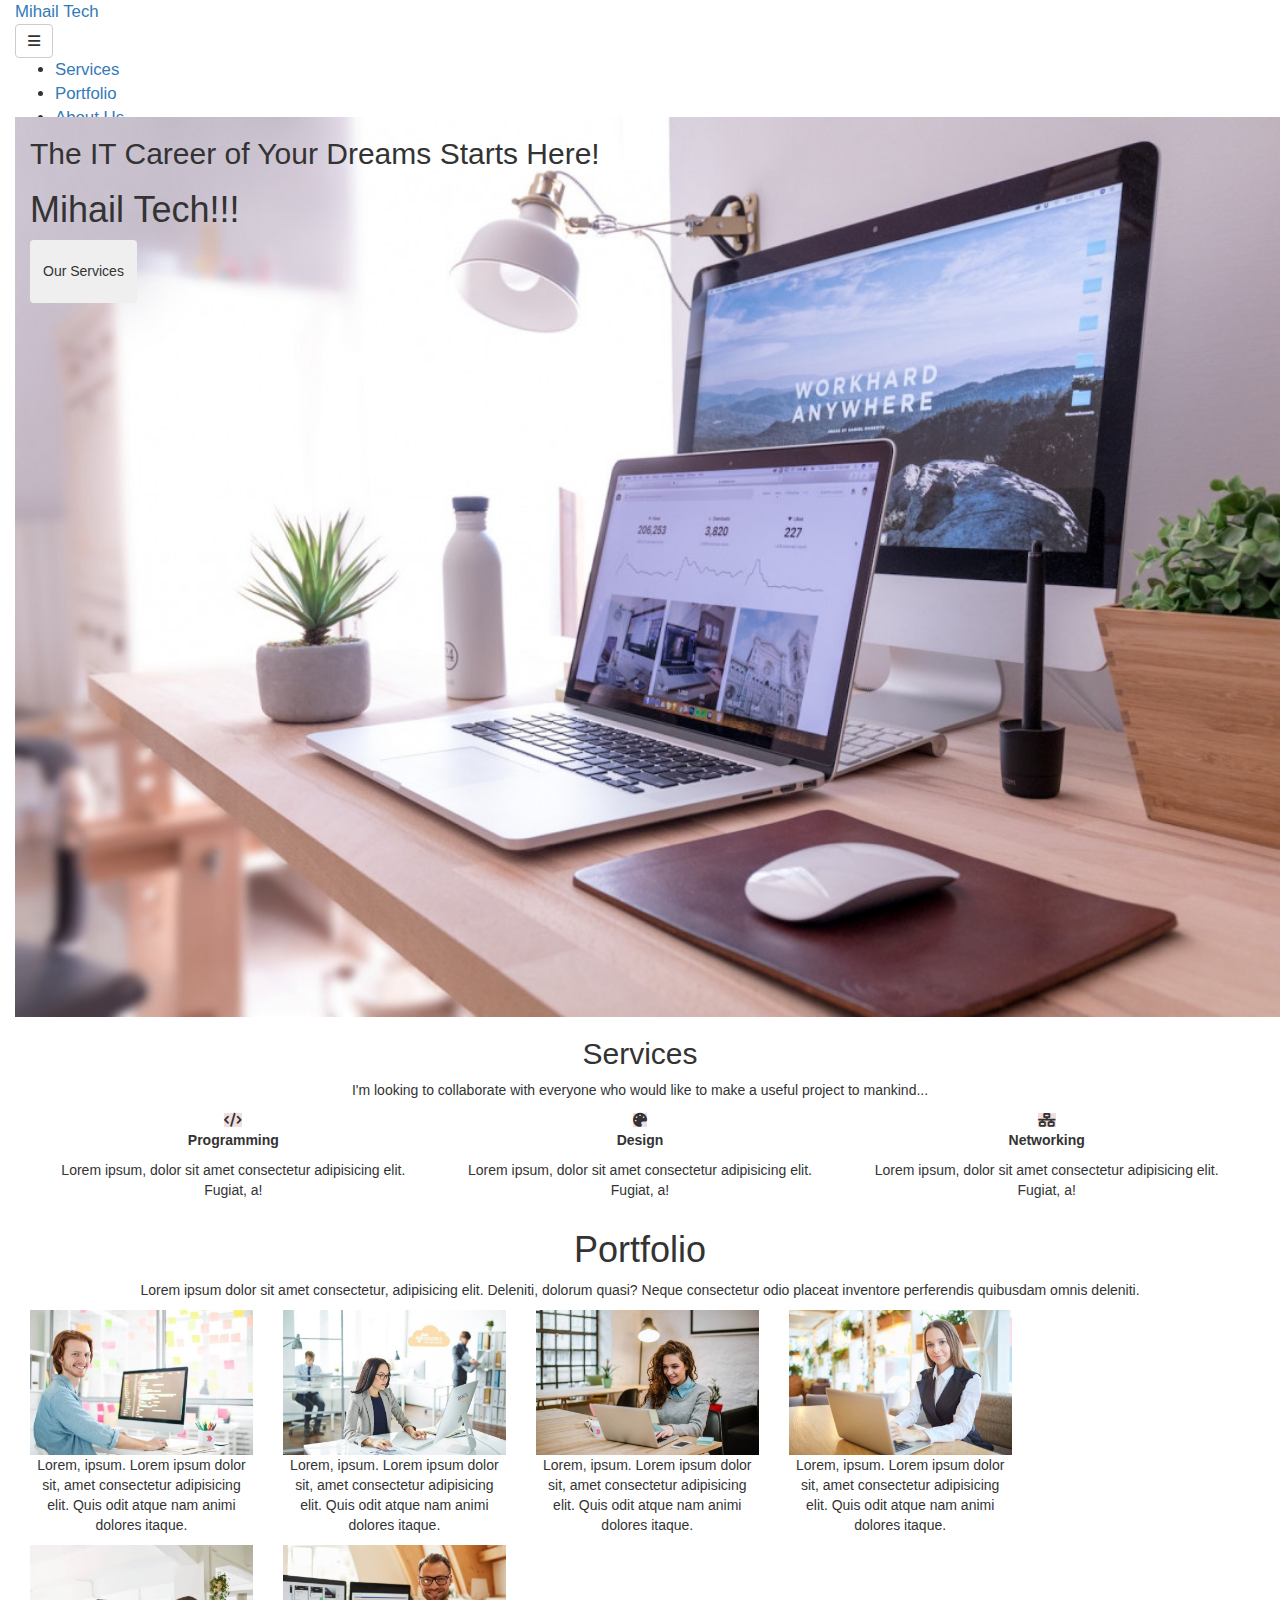
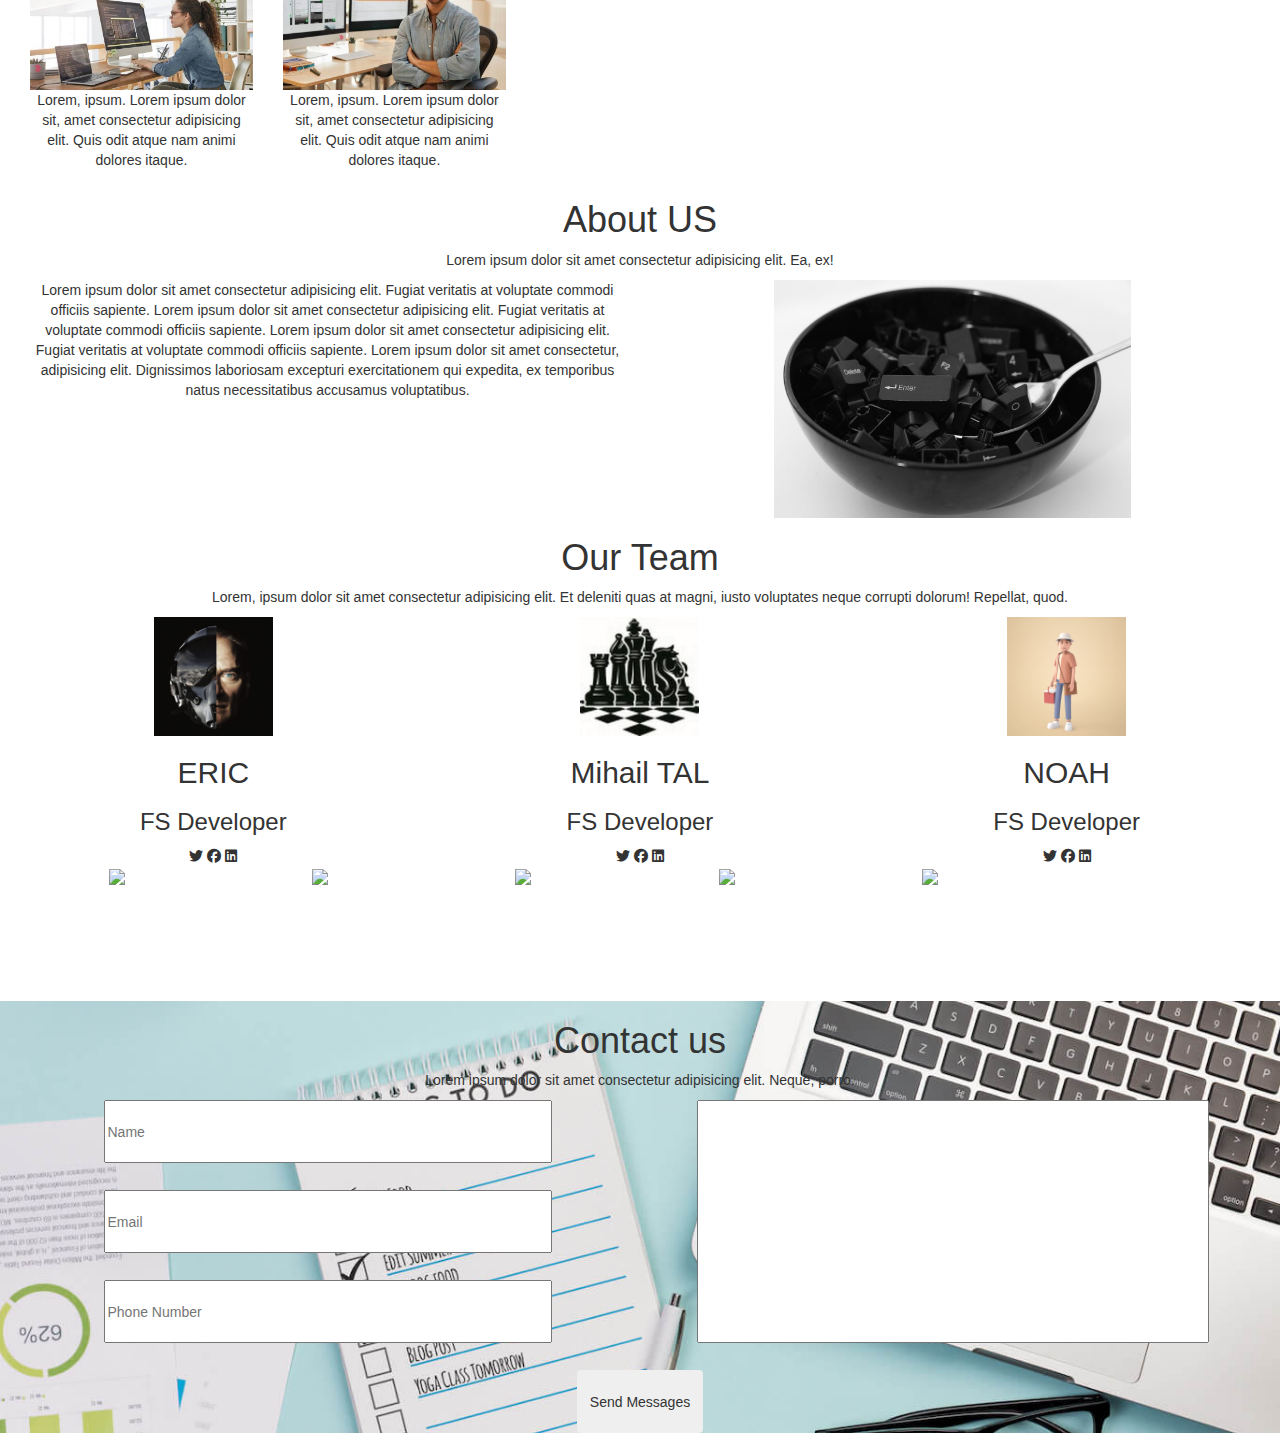
==== bootsrap-mihail_tech/index.html @ 430e79cc "mihail tech added" ====
<!DOCTYPE html>
<html lang="en">

<head>
    <meta charset="UTF-8">
    <meta http-equiv="X-UA-Compatible" content="IE=edge">
    <meta name="viewport" content="width=device-width, initial-scale=1.0">
    <link rel="stylesheet" href="https://cdnjs.cloudflare.com/ajax/libs/font-awesome/6.2.0/css/all.min.css">
    <link href="https://cdn.jsdelivr.net/npm/bootstrap@5.2.1/dist/css/bootstrap.min.css" rel="stylesheet"
        integrity="sha384-iYQeCzEYFbKjA/T2uDLTpkwGzCiq6soy8tYaI1GyVh/UjpbCx/TYkiZhlZB6+fzT" crossorigin="anonymous">
    <link rel="stylesheet" href="https://maxcdn.bootstrapcdn.com/bootstrap/3.4.1/css/bootstrap.min.css">
    <script src="https://ajax.googleapis.com/ajax/libs/jquery/3.6.0/jquery.min.js"></script>
    <script src="https://maxcdn.bootstrapcdn.com/bootstrap/3.4.1/js/bootstrap.min.js"></script>
    <title>Mihail Tech</title>
</head>

<body>
    <header class="d-flex pt-4 col-lg-12 row bg-dark fixed-top m-0 p-0 align-items-center "
        style="width:100vw; height: 13vh; font-size: larger;">
        <div class="header-left col col-lg-6 col-md-2 text-start align-items-center"><a href="https://github.com/Tal58"
                class="text-light text-decoration-none ">Mihail Tech</a></div>
        <div class="dropdown col d-lg-none d-lg-block bg-dark col-md-10 text-end ">
            <button class="btn btn-default dropdown-toggle text-light bg-dark " type="button" data-toggle="dropdown"><i
                    class="fa-solid fa-bars"></i>
            </button>
            <ul class="dropdown-menu dropdown-menu-right bg-dark dropstart">
                <li><a href="" class="text-secondary text-decoration-none ">Services</a></li>
                <li><a href="" class="text-secondary text-decoration-none">Portfolio</a></li>
                <li><a href="" class="text-secondary text-decoration-none">About Us</a></li>
                <li><a a href="" class="text-secondary text-decoration-none">Staff</a></li>
                <li><a href="https://github.com/Tal58" class="text-secondary text-decoration-none">Contact Us</a></li>
            </ul>
        </div>
        <div class="header-right col col-lg-6 col-md-10 text-end d-none d-lg-block">

            <nav>
                <ul class="d-flex justify-content-evenly ">
                    <li class="d-inline-block"><a href="" class="text-secondary text-decoration-none">Services</a></li>
                    <li class="d-inline-block"><a href="" class="text-secondary text-decoration-none">Portfolio</a></li>
                    <li class="d-inline-block"><a href="" class="text-secondary text-decoration-none">About Us</a></li>
                    <li class="d-inline-block"><a href="" class="text-secondary text-decoration-none">Staff</a></li>
                    <li class="d-inline-block"><a href="https://github.com/Tal58"
                            class="text-secondary text-decoration-none">Contact Us</a></li>
                </ul>
            </nav>
        </div>
    </header>
    <div class="container col col-lg-12 m-0 p-0" style="height: 100vh;" style="width:100vw ;">
        <div class="part1 d-flex align-items-start justify-content-center flex-column px-5 col col-lg-12"
            style="background: url('./images/120983_r0_1140.jpg') no-repeat center center/ cover; height: 100vh; width: 100vw">
            <h2>The IT Career of Your Dreams Starts Here!</h2>
            <h1>Mihail Tech!!!</h1>
            <button class="rounded btn btn-outline-secondary" style="height:7vh;">Our Services</button>
        </div>


        <div class="part2 row text-center justify-content-evenly align-items-center my-5 py-3 col-lg-12 flex-column mx-auto"
            style="width: 100vw;">
            <div class="top col my-5">
                <h2>Services</h2>
                <p> I'm looking to collaborate with everyone who would like to make a useful project to mankind...</p>
            </div>
            <div class="services col col-lg-12">
                <div class="image1 col col-md-4 col-sm-12">
                    <i class="fa-solid fa-code bg-danger border rounded-circle fs-1 p-4 text-light"></i>
                    <p><b>Programming</b></p>
                    <p>Lorem ipsum, dolor sit amet consectetur adipisicing elit. Fugiat, a!</p>
                </div>
                <div class="image2 col col-md-4 col-sm-12">
                    <i class="fa-solid fa-palette bg-danger border rounded-circle fs-1 p-4 text-light"></i>
                    <p><b>Design</b></p>
                    <p>Lorem ipsum, dolor sit amet consectetur adipisicing elit. Fugiat, a!</p>
                </div>
                <div class="image3 col col-md-4 col-sm-12">
                    <i class="fa-solid fa-network-wired bg-danger border rounded-circle fs-1 p-4 text-light"></i>
                    <p><b>Networking</b></p>
                    <p>Lorem ipsum, dolor sit amet consectetur adipisicing elit. Fugiat, a!</p>

                </div>
            </div>

        </div>


        <div class="portfolio row col-lg-12 text-center justify-content-center bg-light pt-4 mx-auto"
            style="width:100vw ;">
            <div class="top col mb-4 col-lg-12">
                <h1>Portfolio</h1>
                <p>Lorem ipsum dolor sit amet consectetur, adipisicing elit. Deleniti, dolorum quasi? Neque consectetur
                    odio placeat inventore perferendis quibusdam omnis deleniti.</p>
            </div>

            <div class="combo-images row justify-content-center col-lg-10">
                <div class="image1 col-md-3 border border-1 p-0 shadow-sm bg-body rounded mx-3 my-3">
                    <img src="./images/1.jpg" alt="1" style="width:100% ;">
                    <p>Lorem, ipsum.
                        Lorem ipsum dolor sit, amet consectetur adipisicing elit. Quis odit atque nam animi dolores
                        itaque.</p>
                </div>
                <div class="image2  col-md-3 border border-1 p-0 shadow-sm bg-body rounded mx-3 my-3">
                    <img src="./images/2.jpg" alt="2" style="width:100%;">
                    <p>Lorem, ipsum.
                        Lorem ipsum dolor sit, amet consectetur adipisicing elit. Quis odit atque nam animi dolores
                        itaque.</p>
                </div>
                <div class="image3  col-md-3 border border-1 p-0 shadow-sm bg-body rounded mx-3 my-3">
                    <img src="./images/3.jpg" alt="3" style="width:100% ;">
                    <p>Lorem, ipsum.
                        Lorem ipsum dolor sit, amet consectetur adipisicing elit. Quis odit atque nam animi dolores
                        itaque.</p>
                </div>
                <div class="image4 col-md-3 border border-1 p-0 shadow-sm bg-body rounded mx-3 my-3">
                    <img src="./images/4.jpg" alt="4" style="width:100% ;">
                    <p>Lorem, ipsum.
                        Lorem ipsum dolor sit, amet consectetur adipisicing elit. Quis odit atque nam animi dolores
                        itaque.</p>
                </div>
                <div class="image5 col-md-3 border border-1 p-0 shadow-sm  bg-body rounded mx-3 my-3">
                    <img src="./images/5.jpg" alt="5" style="width:100% ;">
                    <p>Lorem, ipsum.
                        Lorem ipsum dolor sit, amet consectetur adipisicing elit. Quis odit atque nam animi dolores
                        itaque.</p>
                </div>
                <div class="image6 col-md-3 border border-1 p-0 shadow-sm  bg-body rounded mx-3 my-3">
                    <img src="./images/6.jpg" alt="6" style="width:100% ;">
                    <p>Lorem, ipsum.
                        Lorem ipsum dolor sit, amet consectetur adipisicing elit. Quis odit atque nam animi dolores
                        itaque.</p>
                </div>
            </div>
        </div>

        <div class="about row text-center justify-content-center align-items-center bg-white d-flex flex-column mx-auto"
            style="width:100vw ;">
            <div class="top col col-lg-12 my-5">
                <h1>About US</h1>
                <p>Lorem ipsum dolor sit amet consectetur adipisicing elit. Ea, ex!</p>
            </div>
            <div class="part2 col col-lg-12 mx-auto justify-content-evenly">
                <div class="left c col col-md-6 col-sm-12 text-start p-5">
                    <p>Lorem ipsum dolor sit amet consectetur adipisicing elit. Fugiat veritatis at voluptate commodi
                        officiis sapiente.

                        Lorem ipsum dolor sit amet consectetur adipisicing elit. Fugiat veritatis at voluptate commodi
                        officiis sapiente.

                        Lorem ipsum dolor sit amet consectetur adipisicing elit. Fugiat veritatis at voluptate commodi
                        officiis sapiente.

                        Lorem ipsum dolor sit amet consectetur, adipisicing elit. Dignissimos laboriosam excepturi
                        exercitationem qui expedita, ex temporibus natus necessitatibus accusamus voluptatibus.</p>
                </div>
                <div class="right  col col-md-6 col-sm-12 mb-5">
                    <img src="./images/7.jpeg" alt="" style="width: 60%;">
                </div>
            </div>
        </div>


        <div class="team row text-center justify-content-evenly align-items-center bg-light bg-gradient my-3 py-5 mx-auto flex-column"
            style="width: 100vw;">
            <div class="top col col-md-12  mb-5">
                <h1>Our Team</h1>
                <p>Lorem, ipsum dolor sit amet consectetur adipisicing elit. Et deleniti quas at magni, iusto
                    voluptates neque corrupti dolorum! Repellat, quod.</p>
            </div>
            <div class="images col">
                <div class="image1  col col-md-4 col-sm-12">
                    <div class="image "><img src="./images/Eric.jpg" alt="" style="width: 30%;" class=" rounded-circle">
                    </div>
                    <h2>ERIC</h2>
                    <h3>FS Developer</h3>
                    <i class="fa-brands fa-twitter fs-3"></i>
                    <i class="fa-brands fa-facebook fs-3"></i>
                    <i class="fa-brands fa-linkedin fs-3"></i>
                </div>
                <div class="image2  col col-md-4 col-sm-12">
                    <div><img src="./images/Mihail.jpg" alt="" style="width: 30%;" class=" rounded-circle"></div>
                    <h2>Mihail TAL</h2>
                    <h3>FS Developer</h3>
                    <i class="fa-brands fa-twitter fs-3"></i>
                    <i class="fa-brands fa-facebook fs-3"></i>
                    <i class="fa-brands fa-linkedin fs-3"></i>
                </div>
                <div class="image3  col col-md-4 col-sm-12">
                    <div><img src="./images/Noah.jpg" alt="" style="width: 30%;" class=" rounded-circle"></div>
                    <h2>NOAH</h2>
                    <h3>FS Developer</h3>
                    <i class="fa-brands fa-twitter fs-3"></i>
                    <i class="fa-brands fa-facebook fs-3"></i>
                    <i class="fa-brands fa-linkedin fs-3"></i>
                </div>
            </div>

        </div>
        <div class="advertisement row text-center justify-content-evenly align-items-center my-5 bg-white col-lg-12 mx-auto"
            style="height:15vh ;">
            <div class="google col col-lg-2  col-md-4 col-sm-4">
                <a href="https://www.google.com/">
                    <img src="https://clarusway.com/wp-content/uploads/2022/06/Google-300x124.png" style="width: 100%;">
                </a>
            </div>
            <div class="goldman col col-lg-2 col-md-4 col-sm-4">
                <a href="https://www.goldmansachs.com/" target="_blank">
                    <img src="https://clarusway.com/wp-content/uploads/2022/06/goldmansachs_logo-300x124.png"
                        style="width: 100%;">
                </a>
            </div>
            <div class="apple col col-lg-2 col-md-4 col-sm-4">
                <a href="https://www.apple.com/" target="_blank">
                    <img src="https://clarusway.com/wp-content/uploads/2022/06/apple_logo-300x124.png"
                        style="width: 100%;">
                </a>
            </div>
            <div class="infosys col col-lg-2 col-md-4 col-sm-4">
                <a href="https://www.infosys.com/" target="_blank">
                    <img src="https://clarusway.com/wp-content/uploads/2022/06/infosys_logo-300x124.png"
                        style="width: 100%;">
                </a>
            </div>
            <div class="delitte col col-lg-2 col-md-4 col-sm-4">
                <a href="https://www.deloitte.com/" target="_blank">
                    <img src="https://clarusway.com/wp-content/uploads/2022/06/deloitte_logo-300x124.png"
                        style="width: 100%;">
                </a>
            </div>
        </div>

        <div class="footer mt-5 mx-auto">
            <div class="top row col-lg-12 mt-4 pt-4 justify-content-center text-center"
                style="background: url('./images/task.jpg') no-repeat center center/ cover; width: 100vw">
                <h1>Contact us</h1>
                <p>Lorem ipsum dolor sit amet consectetur adipisicing elit. Neque, porro.</p>
                <div class="footer-left col col-md-6 col-sm-12 justify-content-end " style="height:30vh ;">

                    <div class="name col " style="height: 10vh;"> <input type="text" name="" id="" placeholder="Name"
                            style="height:7vh ; width: 35vw;"></div>
                    <div class="email col " style="height:10vh ;"> <input type="email" name="" id="" placeholder="Email"
                            style="height:7vh ; width: 35vw;"></div>
                    <div class="number col" style="height: 10vh;"> <input type="number" name="" id=""
                            placeholder="Phone Number" style="height:7vh ; width: 35vw;"></div>

                </div>
                <div class="footer-right col col-md-6 col-sm-12 justify-content-center" style="height:30vh ;">
                    <textarea name="text1" id="text1" contenteditable="true"
                        style="width: 40vw;height: 27vh; resize: none;"></textarea>
                </div>
                <div class="button col col-3 mt-1">
                    <button class="rounded btn btn-outline-secondary" style="height:7vh;">Send Messages</button>
                </div>
            </div>

        </div>
    </div>



    <script src="https://cdn.jsdelivr.net/npm/bootstrap@5.2.1/dist/js/bootstrap.bundle.min.js"
        integrity="sha384-u1OknCvxWvY5kfmNBILK2hRnQC3Pr17a+RTT6rIHI7NnikvbZlHgTPOOmMi466C8"
        crossorigin="anonymous"></script>
</body>

</html>
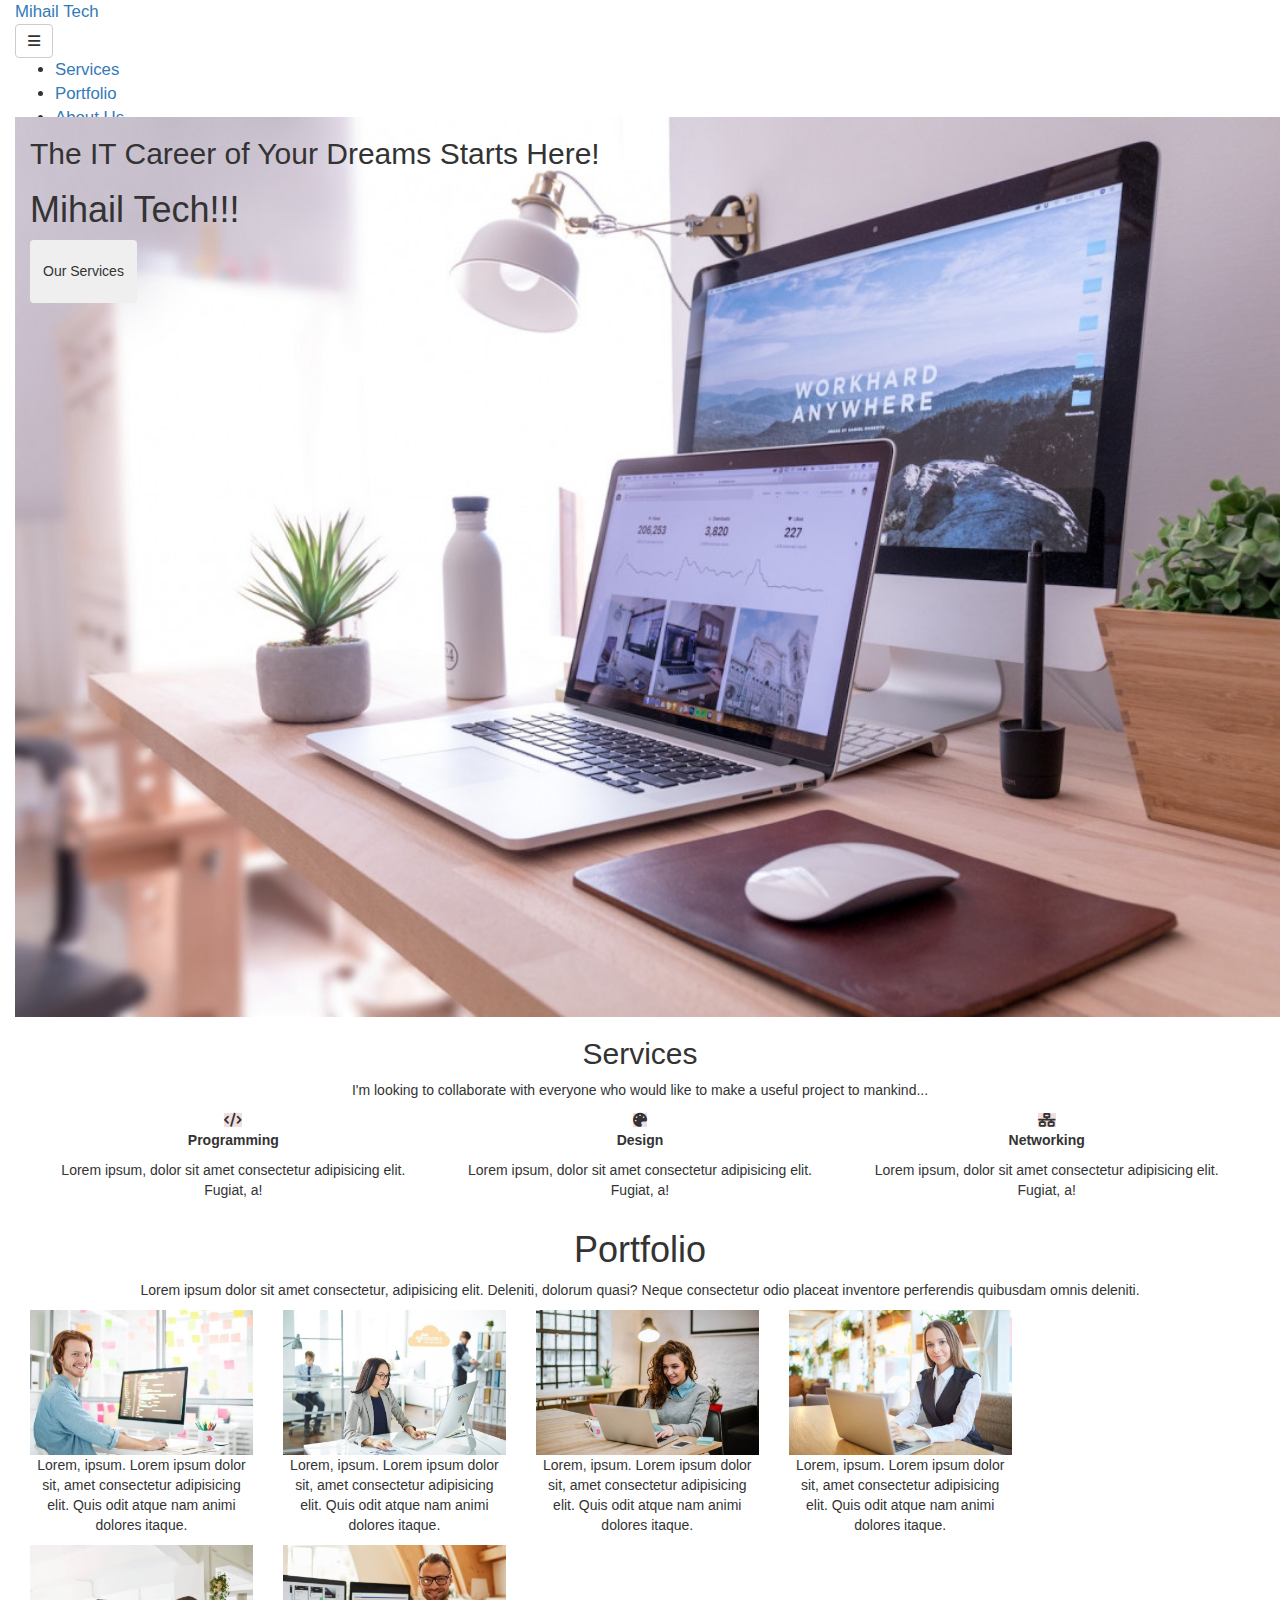
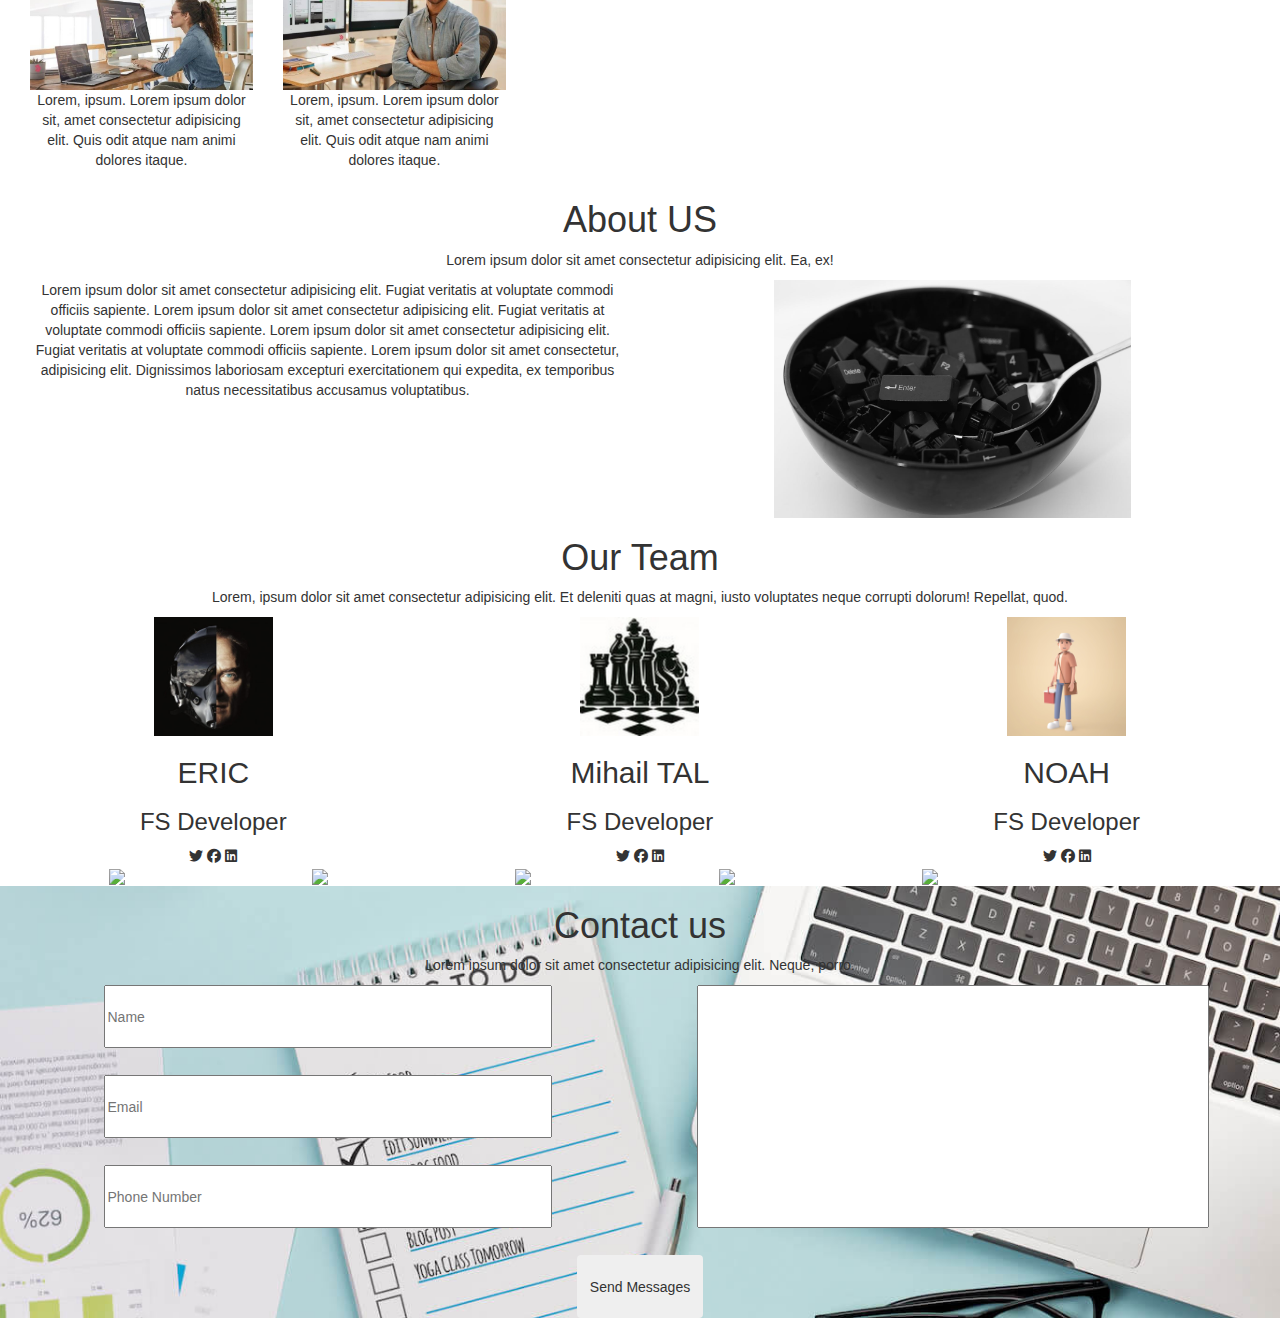
==== commit 52735c6b: "index html updated" ====
--- a/bootsrap-mihail_tech/index.html
+++ b/bootsrap-mihail_tech/index.html
@@ -193,8 +193,7 @@
             </div>
 
         </div>
-        <div class="advertisement row text-center justify-content-evenly align-items-center my-5 bg-white col-lg-12 mx-auto"
-            style="height:15vh ;">
+        <div class="advertisement row text-center justify-content-evenly align-items-center my-5 bg-white col-lg-12 mx-auto">
             <div class="google col col-lg-2  col-md-4 col-sm-4">
                 <a href="https://www.google.com/">
                     <img src="https://clarusway.com/wp-content/uploads/2022/06/Google-300x124.png" style="width: 100%;">
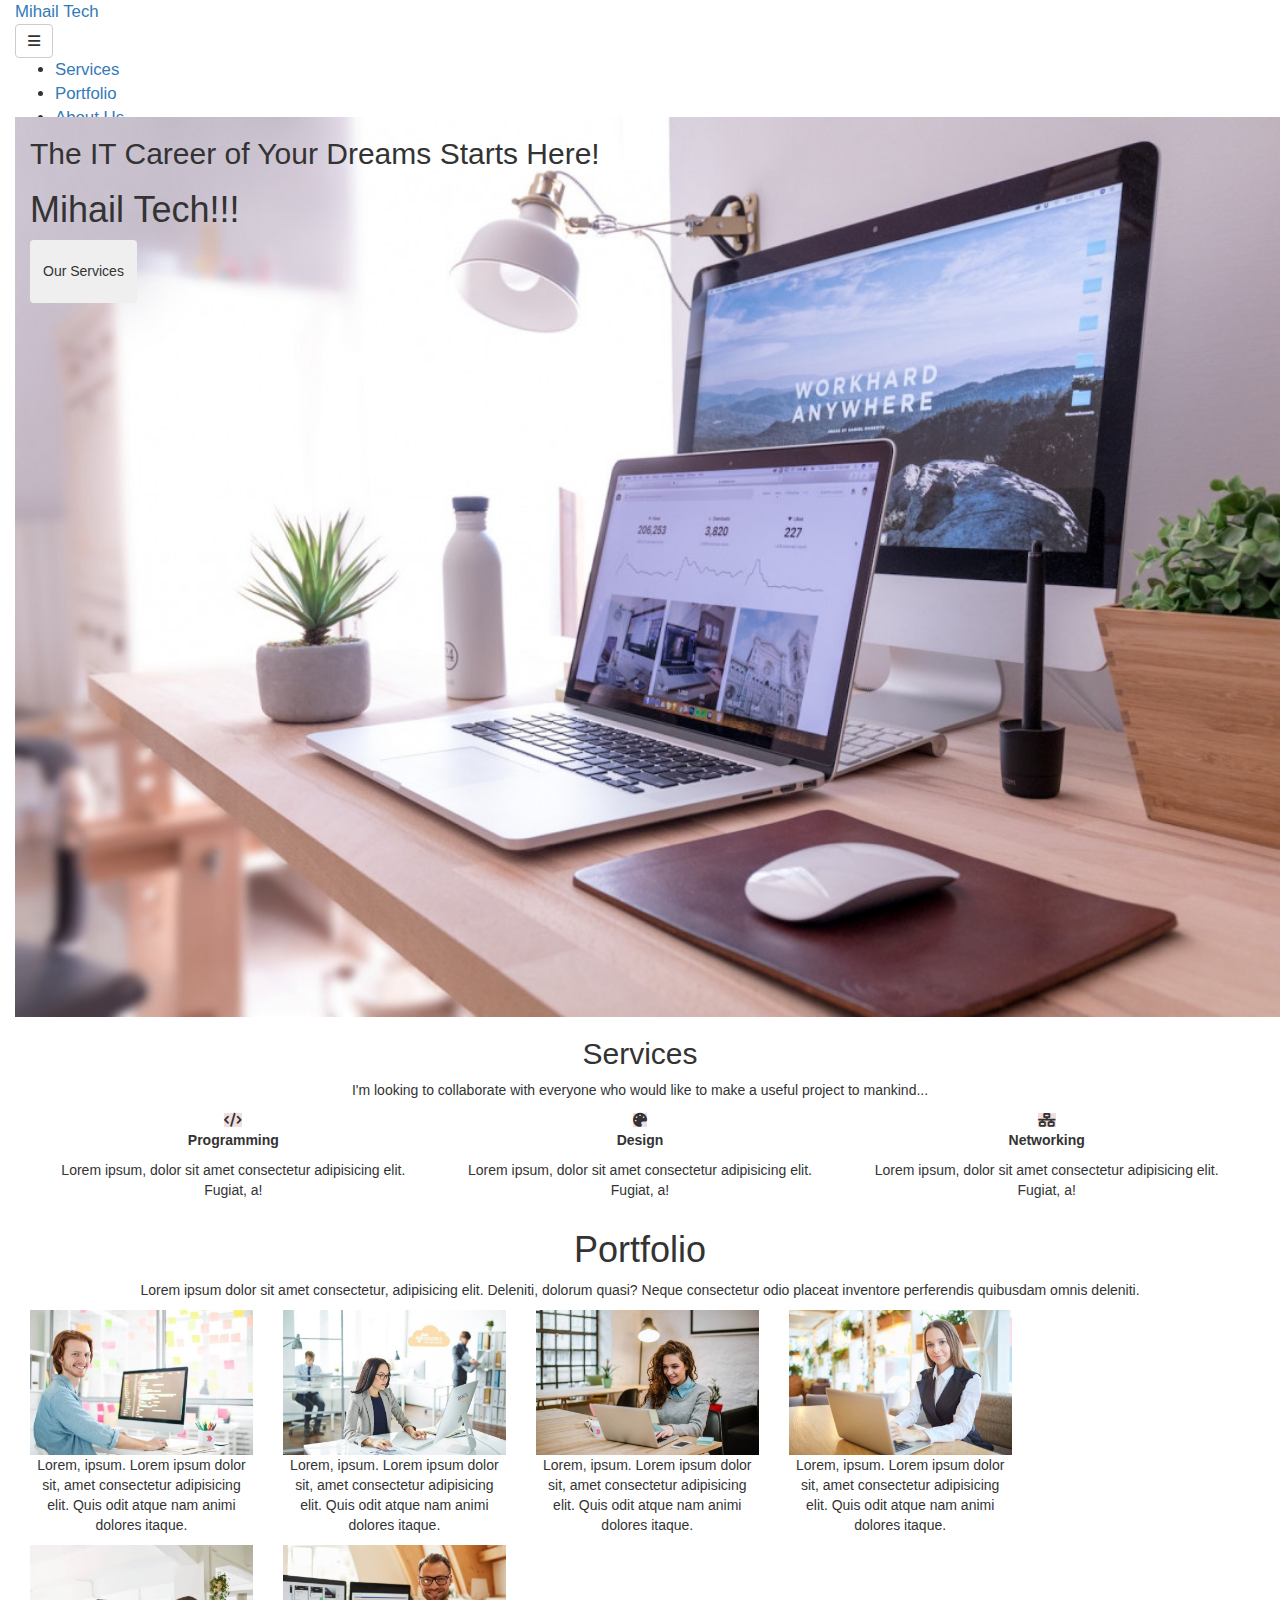
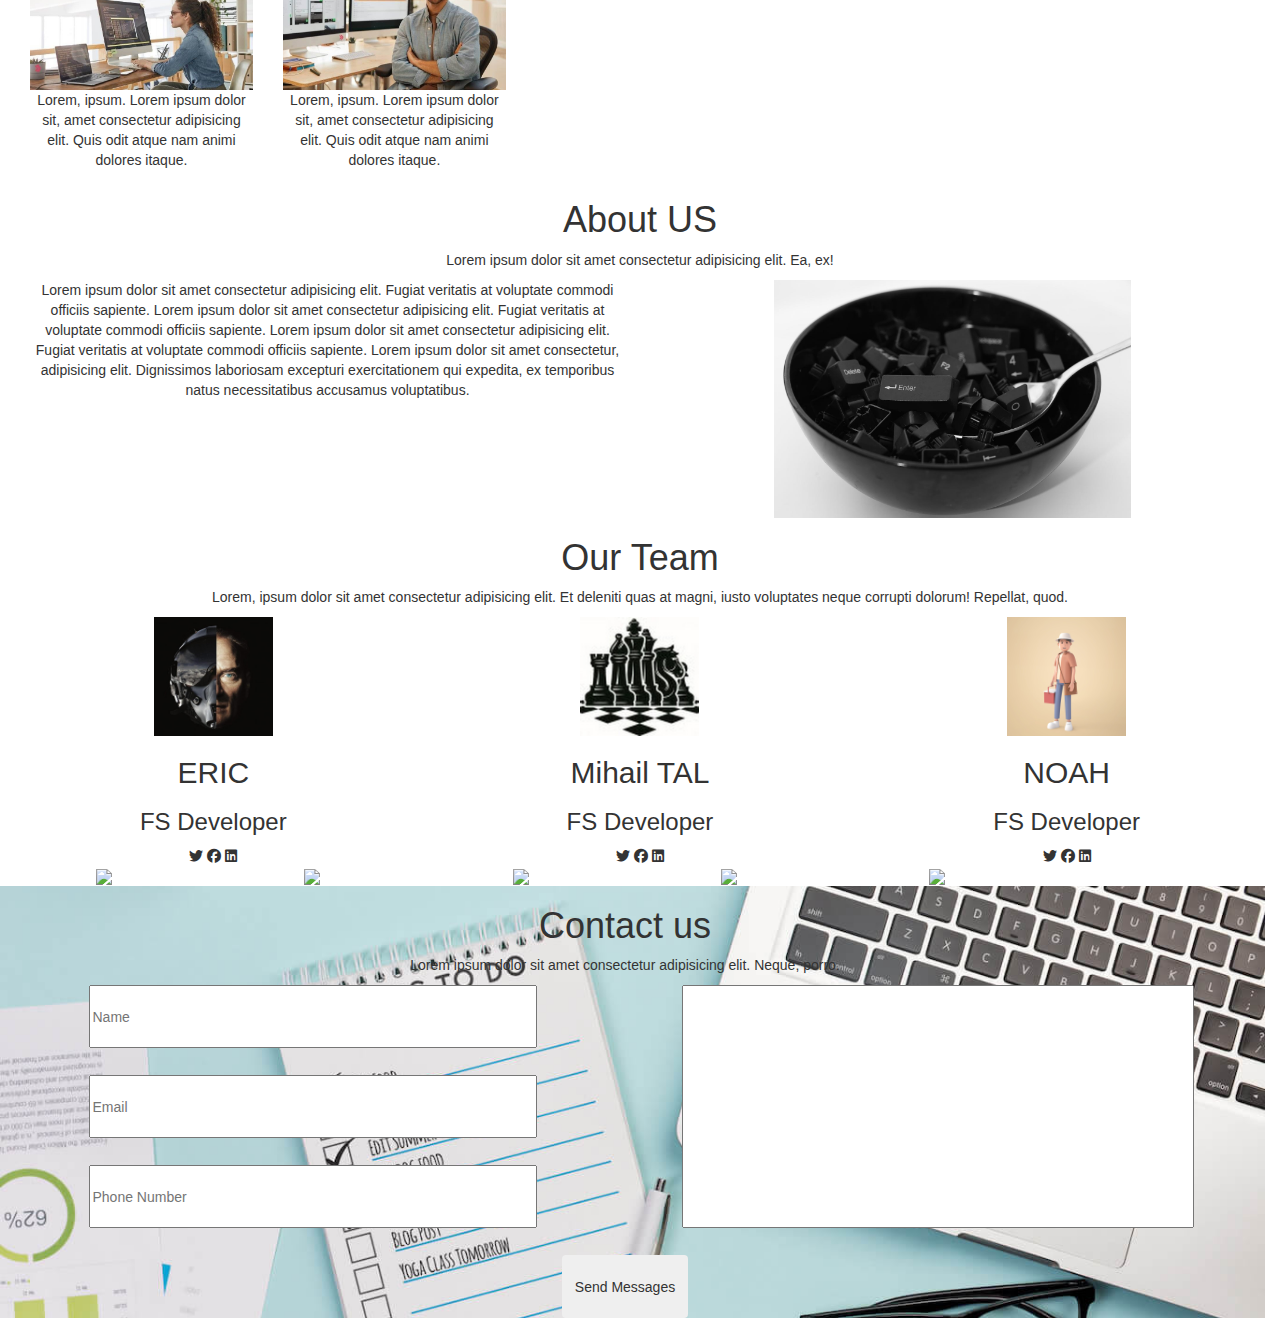
==== commit f7d307cb: "index.html updated" ====
--- a/bootsrap-mihail_tech/index.html
+++ b/bootsrap-mihail_tech/index.html
@@ -192,35 +192,34 @@
                 </div>
             </div>
 
-        </div>
-        <div class="advertisement row text-center justify-content-evenly align-items-center my-5 bg-white col-lg-12 mx-auto">
+        <div class="advertisement row justify-content-evenly my-5 py-5 bg-white col-lg-12 ">
             <div class="google col col-lg-2  col-md-4 col-sm-4">
                 <a href="https://www.google.com/">
-                    <img src="https://clarusway.com/wp-content/uploads/2022/06/Google-300x124.png" style="width: 100%;">
+                    <img src="https://clarusway.com/wp-content/uploads/2022/06/Google-300x124.png" style="width: 75%;">
                 </a>
             </div>
             <div class="goldman col col-lg-2 col-md-4 col-sm-4">
                 <a href="https://www.goldmansachs.com/" target="_blank">
                     <img src="https://clarusway.com/wp-content/uploads/2022/06/goldmansachs_logo-300x124.png"
-                        style="width: 100%;">
+                        style="width: 75%;">
                 </a>
             </div>
             <div class="apple col col-lg-2 col-md-4 col-sm-4">
                 <a href="https://www.apple.com/" target="_blank">
                     <img src="https://clarusway.com/wp-content/uploads/2022/06/apple_logo-300x124.png"
-                        style="width: 100%;">
+                        style="width: 75%;">
                 </a>
             </div>
             <div class="infosys col col-lg-2 col-md-4 col-sm-4">
                 <a href="https://www.infosys.com/" target="_blank">
                     <img src="https://clarusway.com/wp-content/uploads/2022/06/infosys_logo-300x124.png"
-                        style="width: 100%;">
+                        style="width: 75%;">
                 </a>
             </div>
             <div class="delitte col col-lg-2 col-md-4 col-sm-4">
                 <a href="https://www.deloitte.com/" target="_blank">
                     <img src="https://clarusway.com/wp-content/uploads/2022/06/deloitte_logo-300x124.png"
-                        style="width: 100%;">
+                        style="width: 75%;">
                 </a>
             </div>
         </div>
